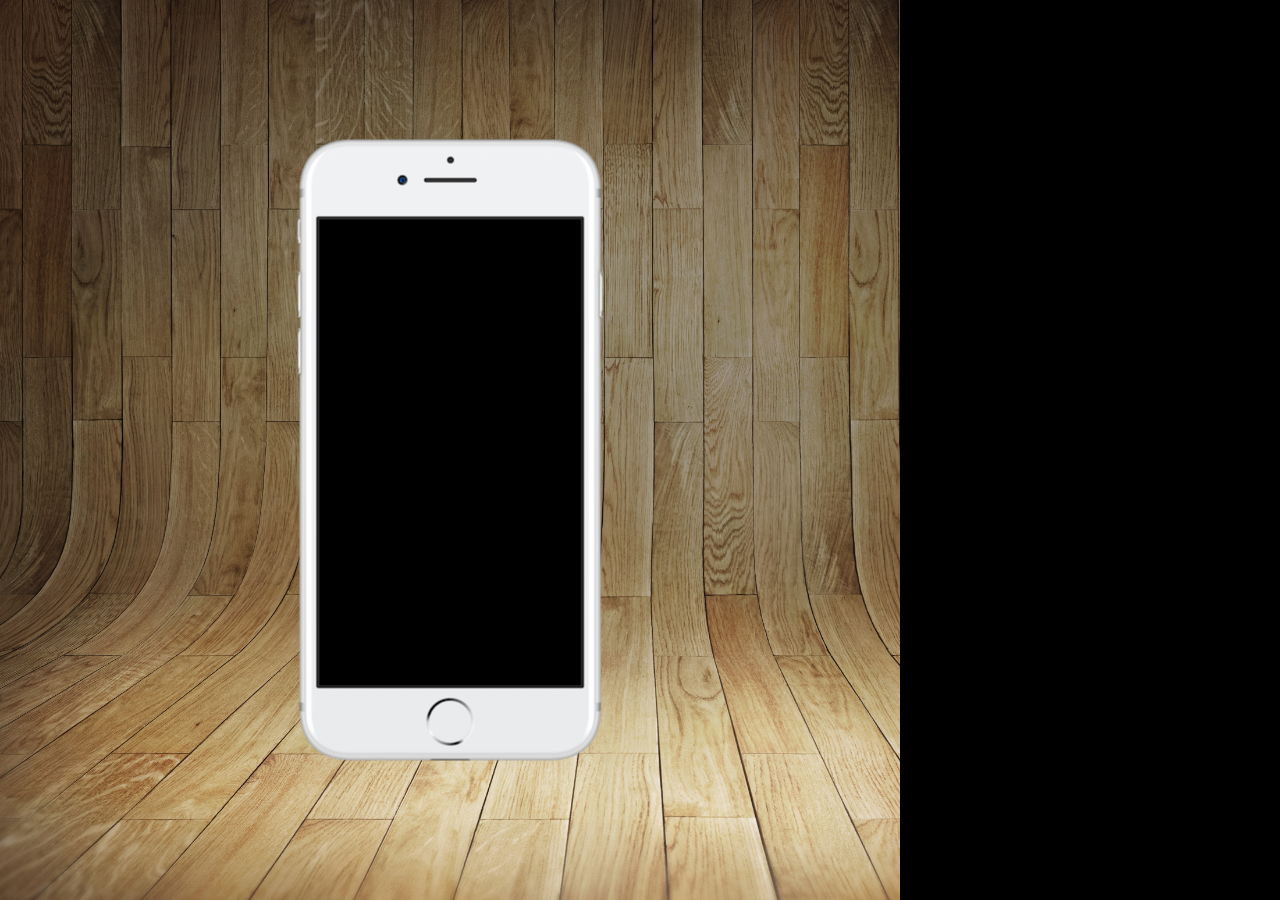
==== index.html @ 19882161 "criando fundo" ====
<!DOCTYPE html>
<html lang="pt-bt">
<head>
    <meta charset="UTF-8">
    <meta http-equiv="X-UA-Compatible" content="IE=edge">
    <meta name="viewport" content="width=device-width, initial-scale=1.0">
    <link rel="shortcut icon" href="favicon.ico" type="image/x-icon">
    <link rel="stylesheet" href="estilos/style.css">
    <title>Projetos Redes Sociais</title>
</head>
<body>
    <main>
        <section id="tel">

        </section>
        <section id="rd">

        </section>
    </main>
</body>
</html>
---- estilos/style.css ----
@Charset "UTF-8";

* {
    margin: 0px;
    padding: 0px;
}

html, body {
    height: 100vh;
    width: 100vh;
    background-color: black;
}

body {
    background: url('../imagens/fundo-madeira.jpg') no-repeat top center;
    background-size: cover;
    background-attachment: fixed;
}

main {
    position: relative;
    height: 100vh;
}

section#tel {
    position: absolute;
    top: 50%;
    left: 50%;
    transform: translate(-50%, -50%);
    height: 627px;
    width: 311px;
    background: url('../imagens/frame-iphone.png') no-repeat;
}
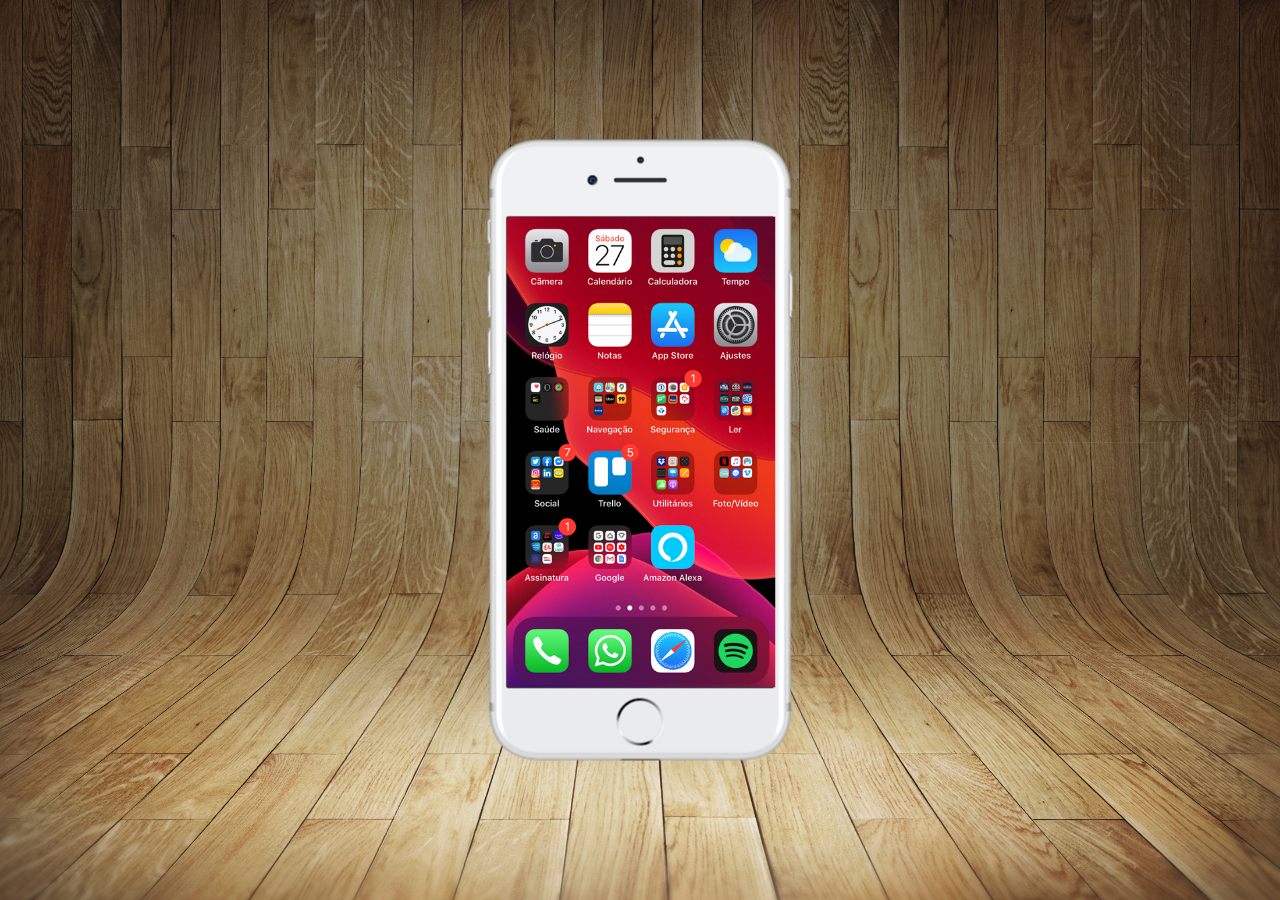
==== commit 7bdef690: "desfazendo burrice" ====
--- a/index.html
+++ b/index.html
@@ -11,7 +11,7 @@
 <body>
     <main>
         <section id="tel">
-
+            <iframe src="home.html" name="tela" id="tela" frameborder="0"></iframe>
         </section>
         <section id="rd">
 
--- a/estilos/style.css
+++ b/estilos/style.css
@@ -1,4 +1,4 @@
-@Charset "UTF-8";
+@charset "UTF-8";
 
 * {
     margin: 0px;
@@ -7,7 +7,7 @@
 
 html, body {
     height: 100vh;
-    width: 100vh;
+    width: 100vw;
     background-color: black;
 }
 
@@ -32,3 +32,9 @@
     background: url('../imagens/frame-iphone.png') no-repeat;
 }
 
+iframe#tela {
+    position: relative;
+    top: 80px;
+    left: 22px;
+    width: 269px;
+    height: 471px;
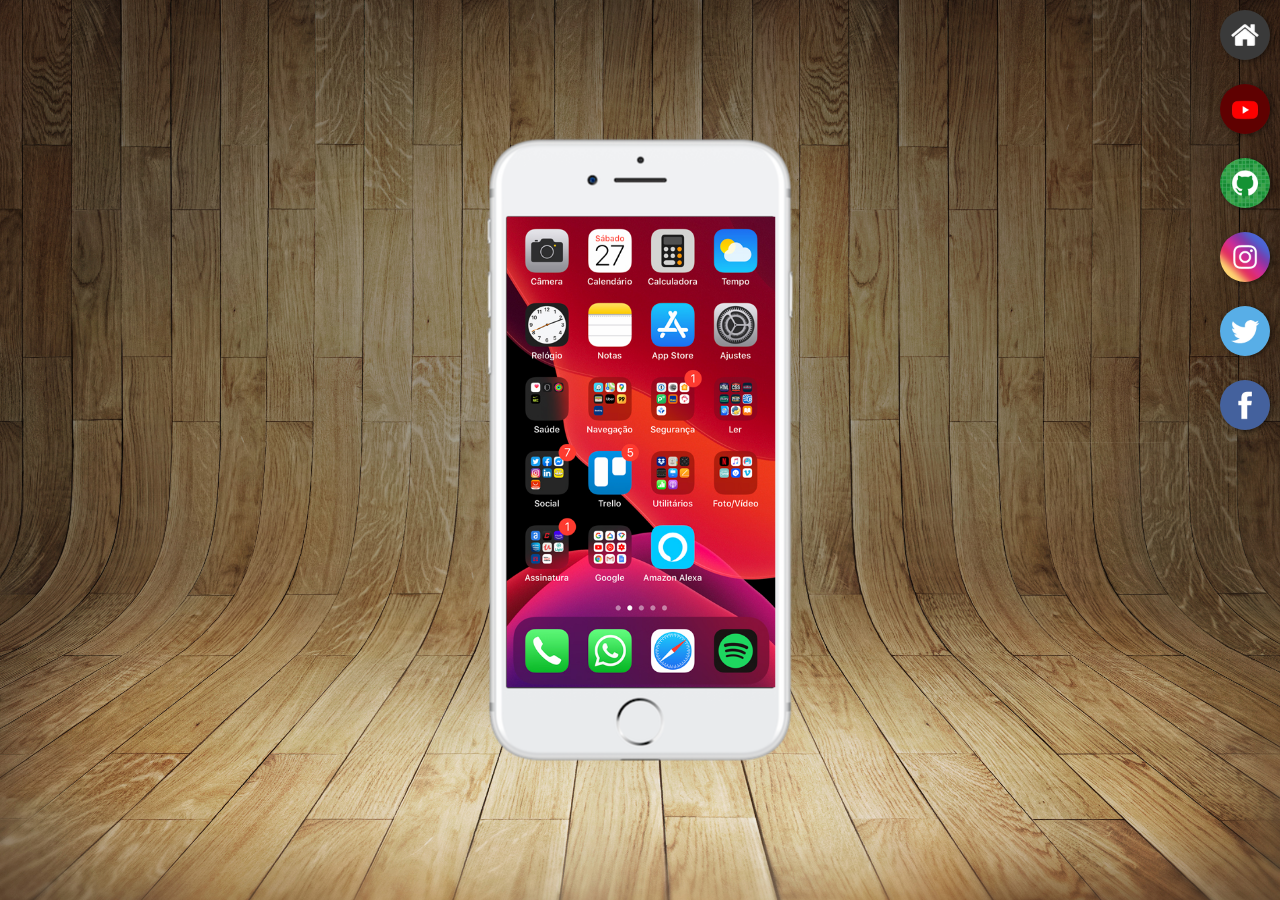
==== commit df54922b: "criando os botões" ====
--- a/index.html
+++ b/index.html
@@ -11,10 +11,15 @@
 <body>
     <main>
         <section id="tel">
-            <iframe src="home.html" name="tela" id="tela" frameborder="0"></iframe>
+            <iframe src="home.html" name="tela" id="tela" frameborder="0">Seu navegador não é compatível com iframe.</iframe>
         </section>
         <section id="rd">
-
+            <a href="#" target="tela"><img src="imagens/logo-home.jpg" alt="home"></a><br>
+            <a href="#" target="tela"><img src="imagens/logo-youtube.jpg" alt="youtube"></a><br>
+            <a href="#" target="tela"><img src="imagens/logo-github.jpg" alt="github"></a><br>
+            <a href="#" target="tela"><img src="imagens/logo-instagram.jpg" alt="instagram"></a><br>
+            <a href="#" target="tela"><img src="imagens/logo-twitter.jpg" alt="twitter"></a><br>
+            <a href="#" target="tela"><img src="imagens/logo-facebook.jpg" alt="facebook"></a>
         </section>
     </main>
 </body>
--- a/estilos/style.css
+++ b/estilos/style.css
@@ -38,3 +38,23 @@
     left: 22px;
     width: 269px;
     height: 471px;
+}
+
+section#rd {
+    text-align: right;
+}
+
+section#rd img {
+    width: 50px;
+    margin: 10px;
+    border-radius: 50%;
+    box-shadow: 2px 1px 5px rgba(0, 0, 0, 0.473);
+    box-sizing: border-box;
+}
+
+section#rd img:hover {
+    border: 2px solid rgba(255, 255, 255, 0.527);
+    transform: translate(-2px, -2px);
+    box-shadow: 5px 5px 10px rgba(0, 0, 0, 0.589);
+    transition: transform .3s;
+}